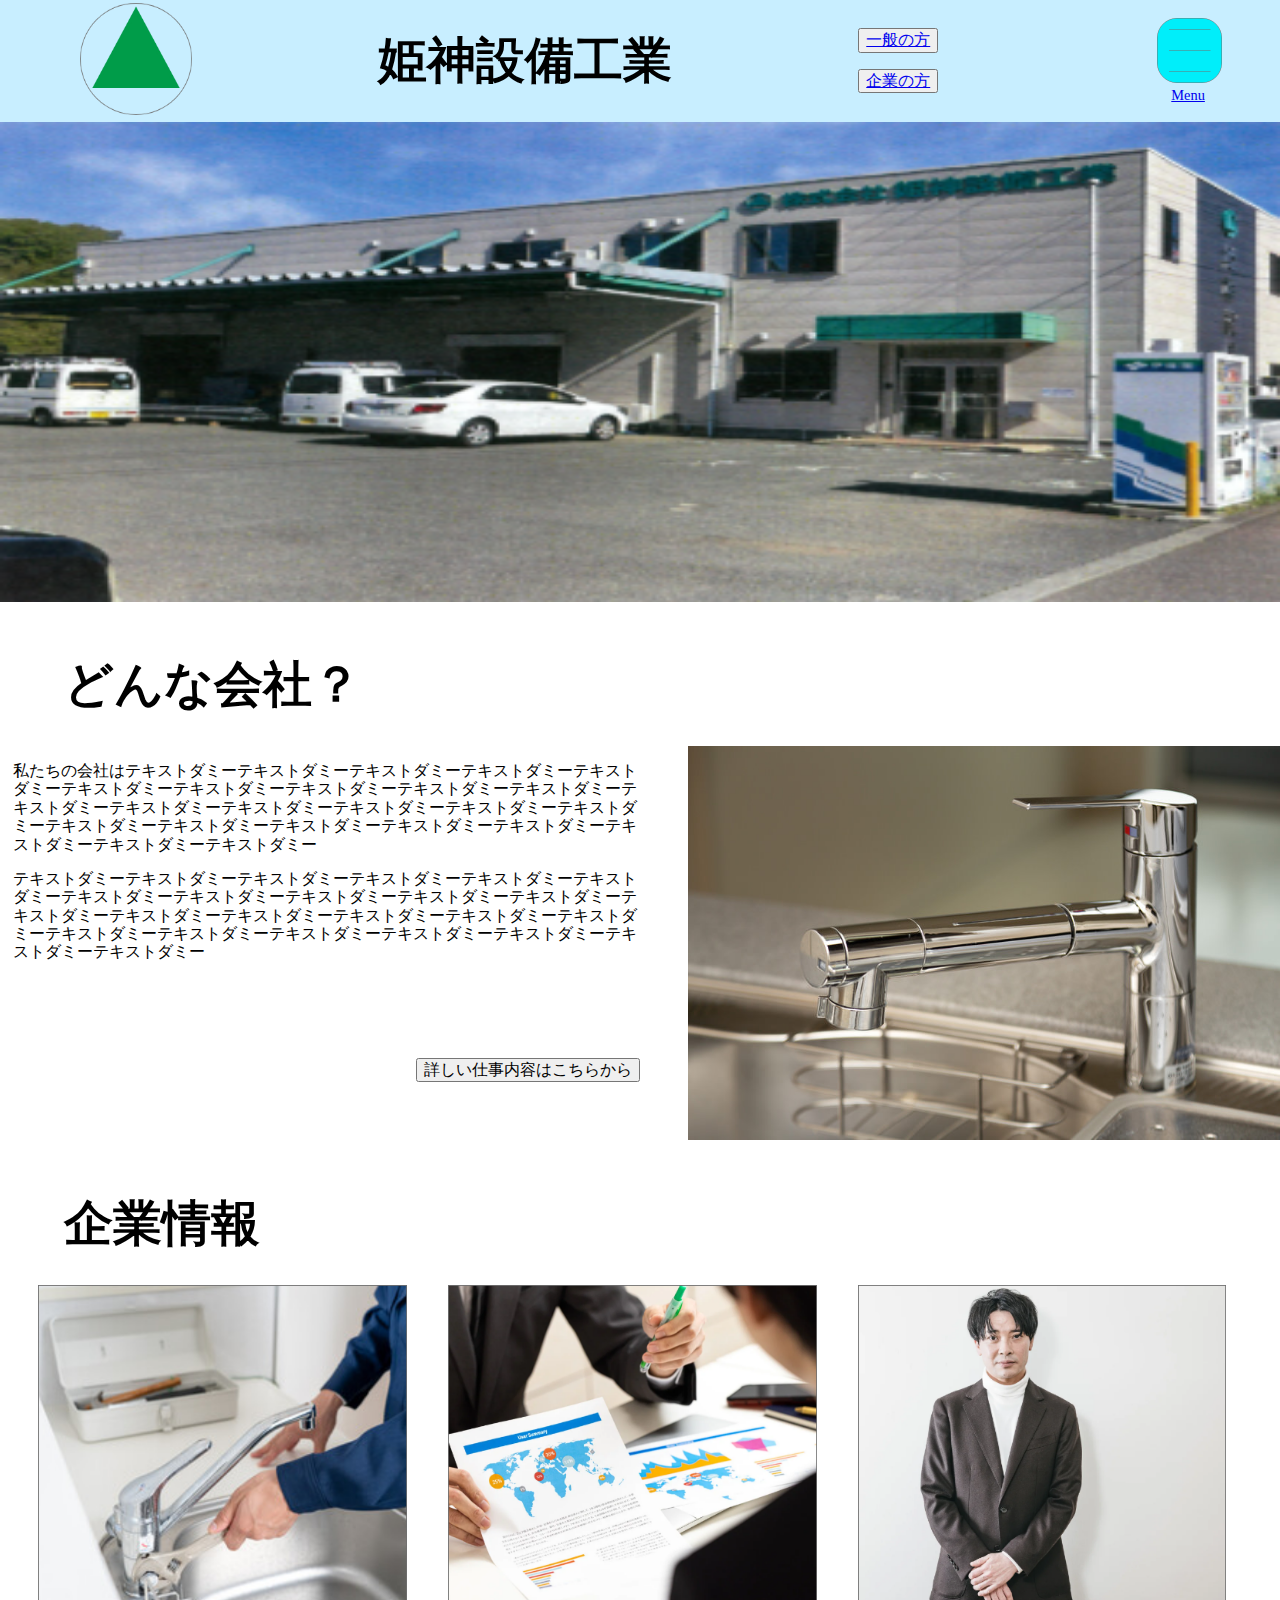
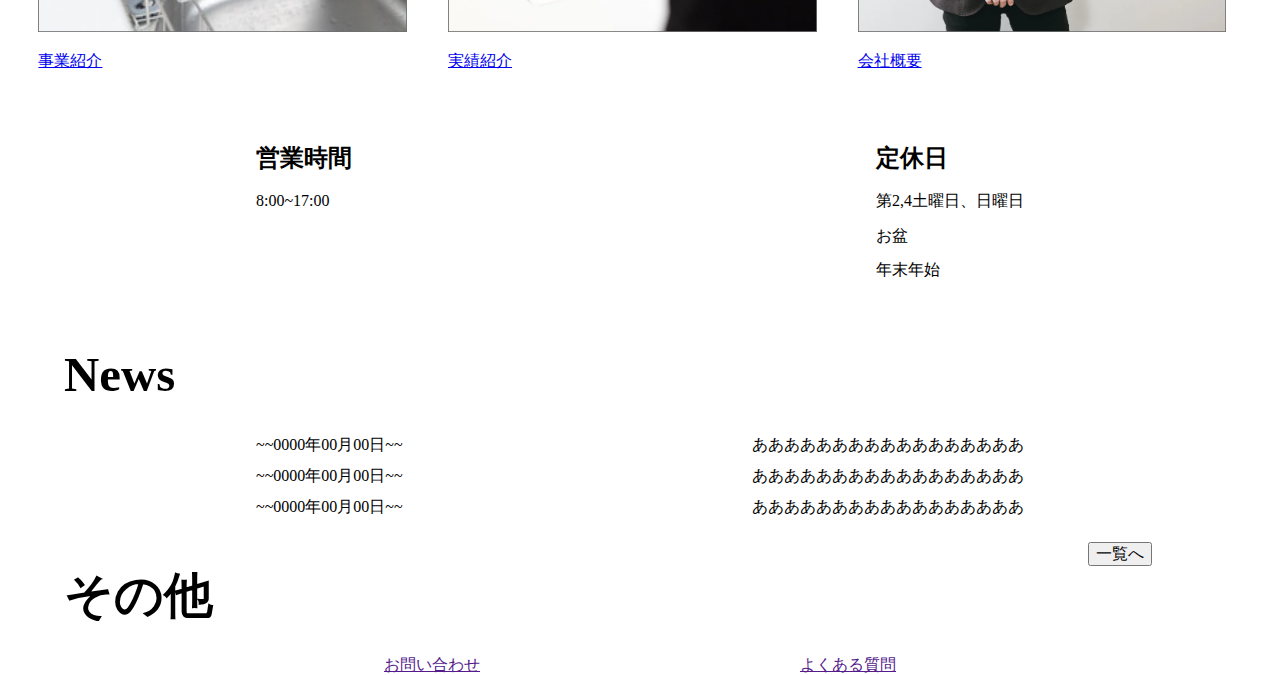
==== index.html @ 7c13014a "中身作成" ====
<!DOCTYPE html>
<html lang="ja">

<head>
  <meta charset="UTF-8">
  <meta name="viewport" content="width=device-width, initial-scale=1.0">
  <link rel="stylesheet" href="css/normalize.css">
  <link rel="stylesheet" href="css/style.css">
  <link rel="stylesheet" href="css/index.css">
  <title>トップページ</title>
</head>

<body id="top">
  <header class="header">
    <div><a href="index.html"><img src="images/グループ 3.png " alt="icon" class="icon1"></div></a>
    <div class="title">
      <h1 class="title">姫神設備工業</h1>
    </div>
    <nav>
      <div><button><a href="ordinary.html">一般の方</a></button></div>
      <div><button class="button2"><a href="company.html">企業の方</a></button></div>
    </nav>
    <div class="menu"><img src="images/コンポーネント 2 – 29.png" alt="menu" class="icon2"><a href="menu.html">
        <p class="menu">Menu</p>
      </a></div>
  </header>
  <p class="imagecompany"><img src="images/スクリーンショット 2023-07-13 095115.png"></p>

  <h1 class="indextitle">どんな会社？</h1>
  <div class="content1">
    <div>
      <p>
        私たちの会社はテキストダミーテキストダミーテキストダミーテキストダミーテキストダミーテキストダミーテキストダミーテキストダミーテキストダミーテキストダミーテキストダミーテキストダミーテキストダミーテキストダミーテキストダミーテキストダミーテキストダミーテキストダミーテキストダミーテキストダミーテキストダミーテキストダミーテキストダミーテキストダミー
      </p>
      <p>
        テキストダミーテキストダミーテキストダミーテキストダミーテキストダミーテキストダミーテキストダミーテキストダミーテキストダミーテキストダミーテキストダミーテキストダミーテキストダミーテキストダミーテキストダミーテキストダミーテキストダミーテキストダミーテキストダミーテキストダミーテキストダミーテキストダミーテキストダミーテキストダミー
      </p>
      <a href="#"><button>詳しい仕事内容はこちらから</button></a>
    </div>
    <div>
      <img src="images/hikkosi41398_TP_V4.jpg">
    </div>
  </div>

  <h1 class="indextitle">企業情報</h1>
  <div class="content2">
    <div><img src="images/NoPath - コピー (11).png" alt="事業紹介"><a href="#">
        <p>事業紹介</p>
      </a></div>
    <div><img src="images/スクリーンショット 2023-06-26 115115.png" alt="実績紹介"><a href="#">
        <p>実績紹介</p>
      </a></div>
    <div><img src="images/スクリーンショット 2023-06-26 121948.png" alt="会社概要"><a href="#">
        <p>会社概要</p>
      </a></div>
  </div>

  <div class="content3">
    <div>
      <h2>営業時間</h2>
      <p>8:00~17:00</p>
    </div>
    <div>
      <h2>定休日</h2>
      <p>第2,4土曜日、日曜日</p>
      <p>お盆</p>
      <p>年末年始</p>
    </div>
  </div>

  <h1 class="indextitle">News</h1>
  <div class="content4">
    <div class="news">
      <div>~~0000年00月00日~~</div>
      <div>あああああああああああああああああ</div>
    </div>
    <div class="news">
      <div>~~0000年00月00日~~</div>
      <div>あああああああああああああああああ</div>
    </div>
    <div class="news">
      <div>~~0000年00月00日~~</div>
      <div>あああああああああああああああああ</div>
    </div>
    <a href="#"><button>一覧へ</button></a>
  </div>
  <h1 class="indextitle">その他</h1>
  <div class="content5">
    <div>
      <a class="" href="">お問い合わせ</a>
    </div>
    <div>
      <a class="" href="">よくある質問</a>
    </div>
  </div>
  <footer>

  </footer>
</body>

</html>
---- css/style.css ----
@charset "utf-8";

html{
  font-size: 16px;
}

h1{
  font-size: 3.052rem;
}

.header{
display: flex;
align-items: center;
justify-content: space-between;
background-color: #C8EEFF;
margin-bottom: 0% ;
}

.icon1 {
  margin-left: 5rem;
   width: 7rem;
   height:7rem;
}

.icon2 {
  width: 50%;
  justify-content: center;
}

.menu {
  text-align: center;
  font-size: 0.9rem;
  margin-right: 2%;
  margin-bottom: 0%;
}

.menu p{
  margin-top: 1%;
}

.button2 {
 margin-top: 1rem;
}

.imagecompany{
 margin-top: 0%;
}

.imagecompany img{
 width: 100%;
 height: 480px;
}
---- css/index.css ----
@charset "UTF-8";
.indextitle{
  margin-top: 4%;
  margin-left: 4rem;
}

.content1{
  padding-left: 1%;
  display: flex;
}

.content1 img{
  padding-left: 3rem;
  width: 37rem;
}

.content1 button {
  margin-top: 5rem;
  float: right;
}

.content2{
  padding-left: 3%;
  padding-right: 1%;
  display: flex;
  justify-content: space-between;
}

.content2 img{
  width: 90%;
}

.content3{
  display: flex;
  justify-content: space-between;
  margin-top: 3%;
  margin-left: 20%;
  margin-right: 20%;
}

.content4{

}

.news{
  justify-content: space-between;
  display: flex;
  margin-top: 1%;
  margin-left: 20%;
  margin-right: 20%;
}

.content5{
  display: flex;
  justify-content: space-between;
  margin-left: 30%;
  margin-right: 30%;
}

.content4 button {
  margin-top: 2%;
  float: right;
  margin-right: 10%;
}
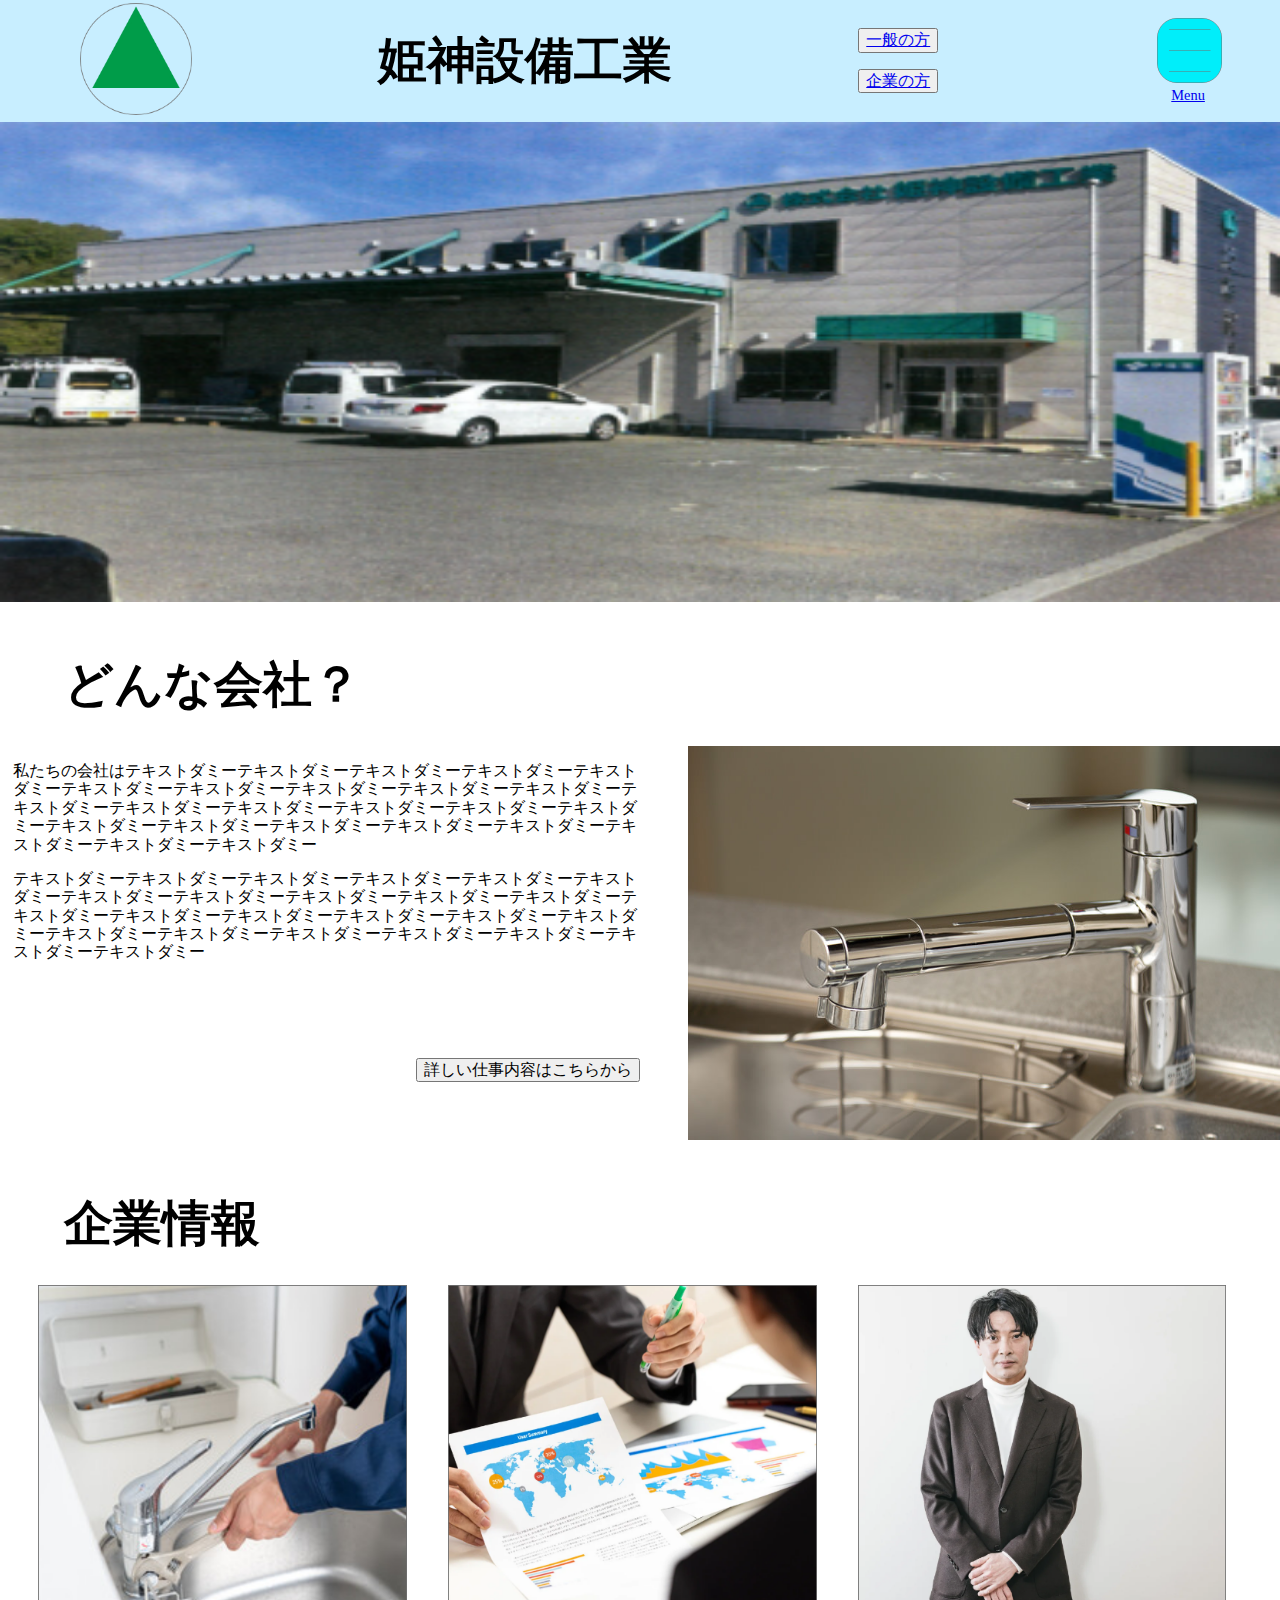
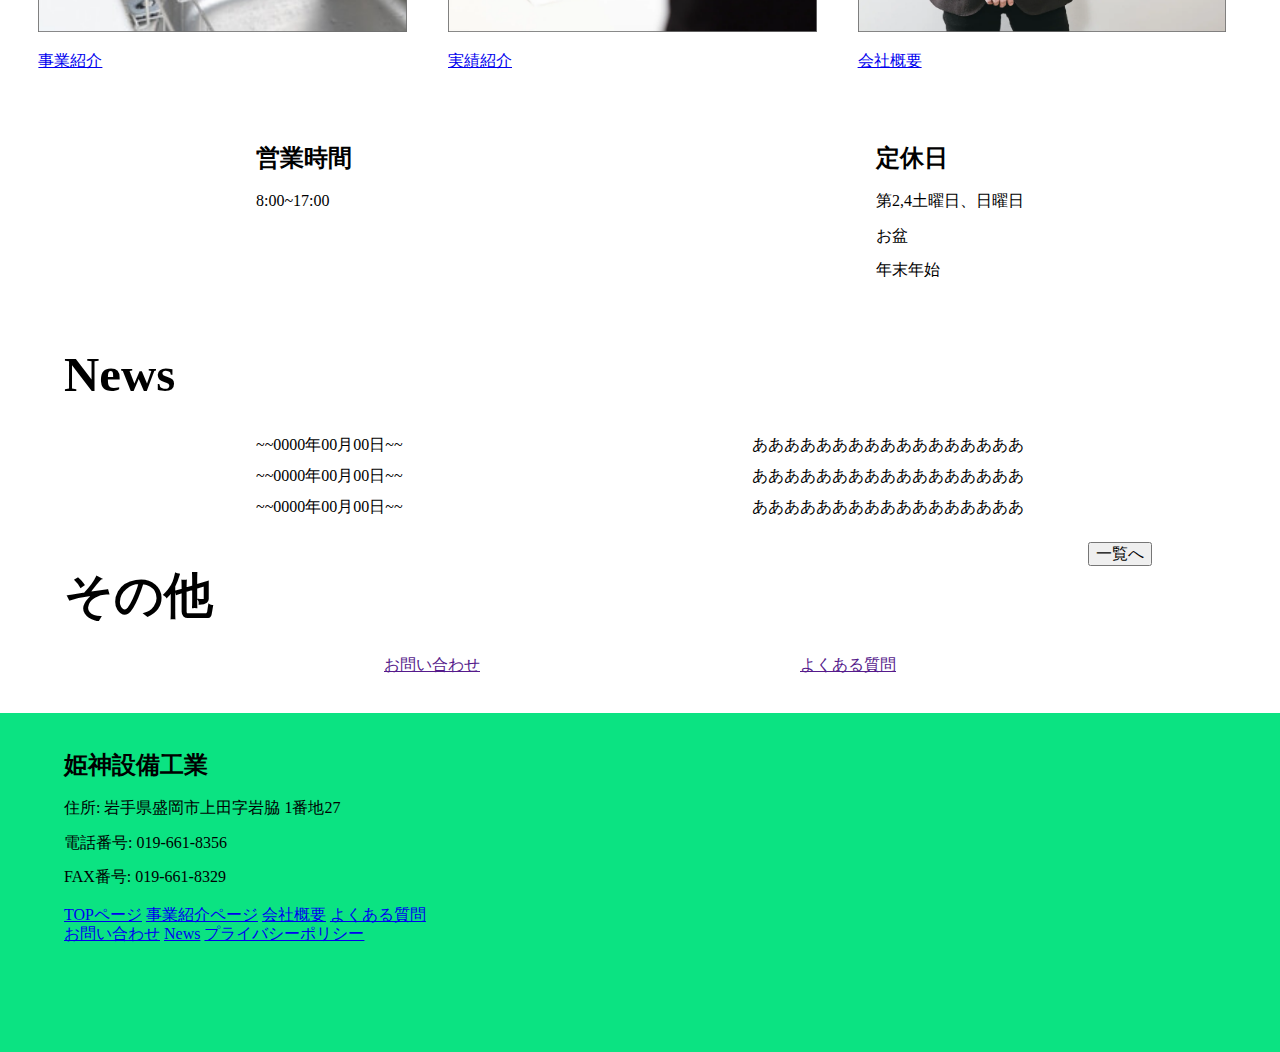
==== commit 8114370e: "footer作成" ====
--- a/index.html
+++ b/index.html
@@ -94,8 +94,31 @@
     </div>
   </div>
   <footer>
-
+      <div>
+        <div class="content content-1">
+          <h2>姫神設備工業</h2>
+          <p>住所: 岩手県盛岡市上田字岩脇 1番地27</p>
+          <p>電話番号: 019-661-8356</p>
+          <p>FAX番号: 019-661-8329</p>
+        </div>
+      <div class="content content-2">
+        <div>
+          <a href="#">TOPページ</a>
+          <a href="#">事業紹介ページ</a>
+          <a href="#">会社概要</a>
+          <a href="#">よくある質問</a>
+        </div>
+        <div>
+          <a href="#">お問い合わせ</a>
+          <a href="#">News</a>
+          <a href="#">プライバシーポリシー</a>
+        </div>
+      </div>
+    </div>
+    <div class="map">
+      <iframe src="https://www.google.com/maps/embed?pb=!1m18!1m12!1m3!1d3067.6320037157766!2d141.14776681537566!3d39.74791637944848!2m3!1f0!2f0!3f0!3m2!1i1024!2i768!4f13.1!3m3!1m2!1s0x5f85743c881f1095%3A0x5b688c05a5dee0a4!2z44CSMDIwLTAxMDIg5bKp5omL55yM55ub5bKh5biC5LiK55Sw5p2-5bGL5pW377yY77yX4oiS77ySIOWnq-elnuioreWCmeW3pealrQ!5e0!3m2!1sja!2sjp!4v1690421396535!5m2!1sja!2sjp"  height="450" style="border:0;" allowfullscreen="" loading="lazy" referrerpolicy="no-referrer-when-downgrade"></iframe>
+    </div>
   </footer>
+  
 </body>
-
 </html>--- a/css/style.css
+++ b/css/style.css
@@ -49,4 +49,48 @@
 .imagecompany img{
  width: 100%;
  height: 480px;
+}
+
+footer{
+  background-color: #0BE382;
+}
+
+footer h2{
+  padding-top: 3%;
+}
+
+.container {
+  max-width: 1200px;
+  margin: 0 auto;
+  padding: 20px;
+}
+
+footer {
+  margin-top: 3%;
+  display: flex;
+  padding: 0 5%;
+  box-sizing: border-box;
+}
+
+footer > div:nth-of-type(1){
+width: 60%;
+}
+
+footer > div:nth-of-type(2){
+  width: 40%;
+  }
+
+.content {
+  flex: 0 0 30%;
+  margin-bottom: 20px;
+}
+
+.map {
+  margin-top: 3%;
+  padding: 0 5%;
+}
+
+iframe {
+  width: 100%;
+  height: 300px; /* 地図の高さを調整する場合はここの値を変更してください */
 }--- a/css/index.css
+++ b/css/index.css
@@ -38,10 +38,6 @@
   margin-right: 20%;
 }
 
-.content4{
-
-}
-
 .news{
   justify-content: space-between;
   display: flex;
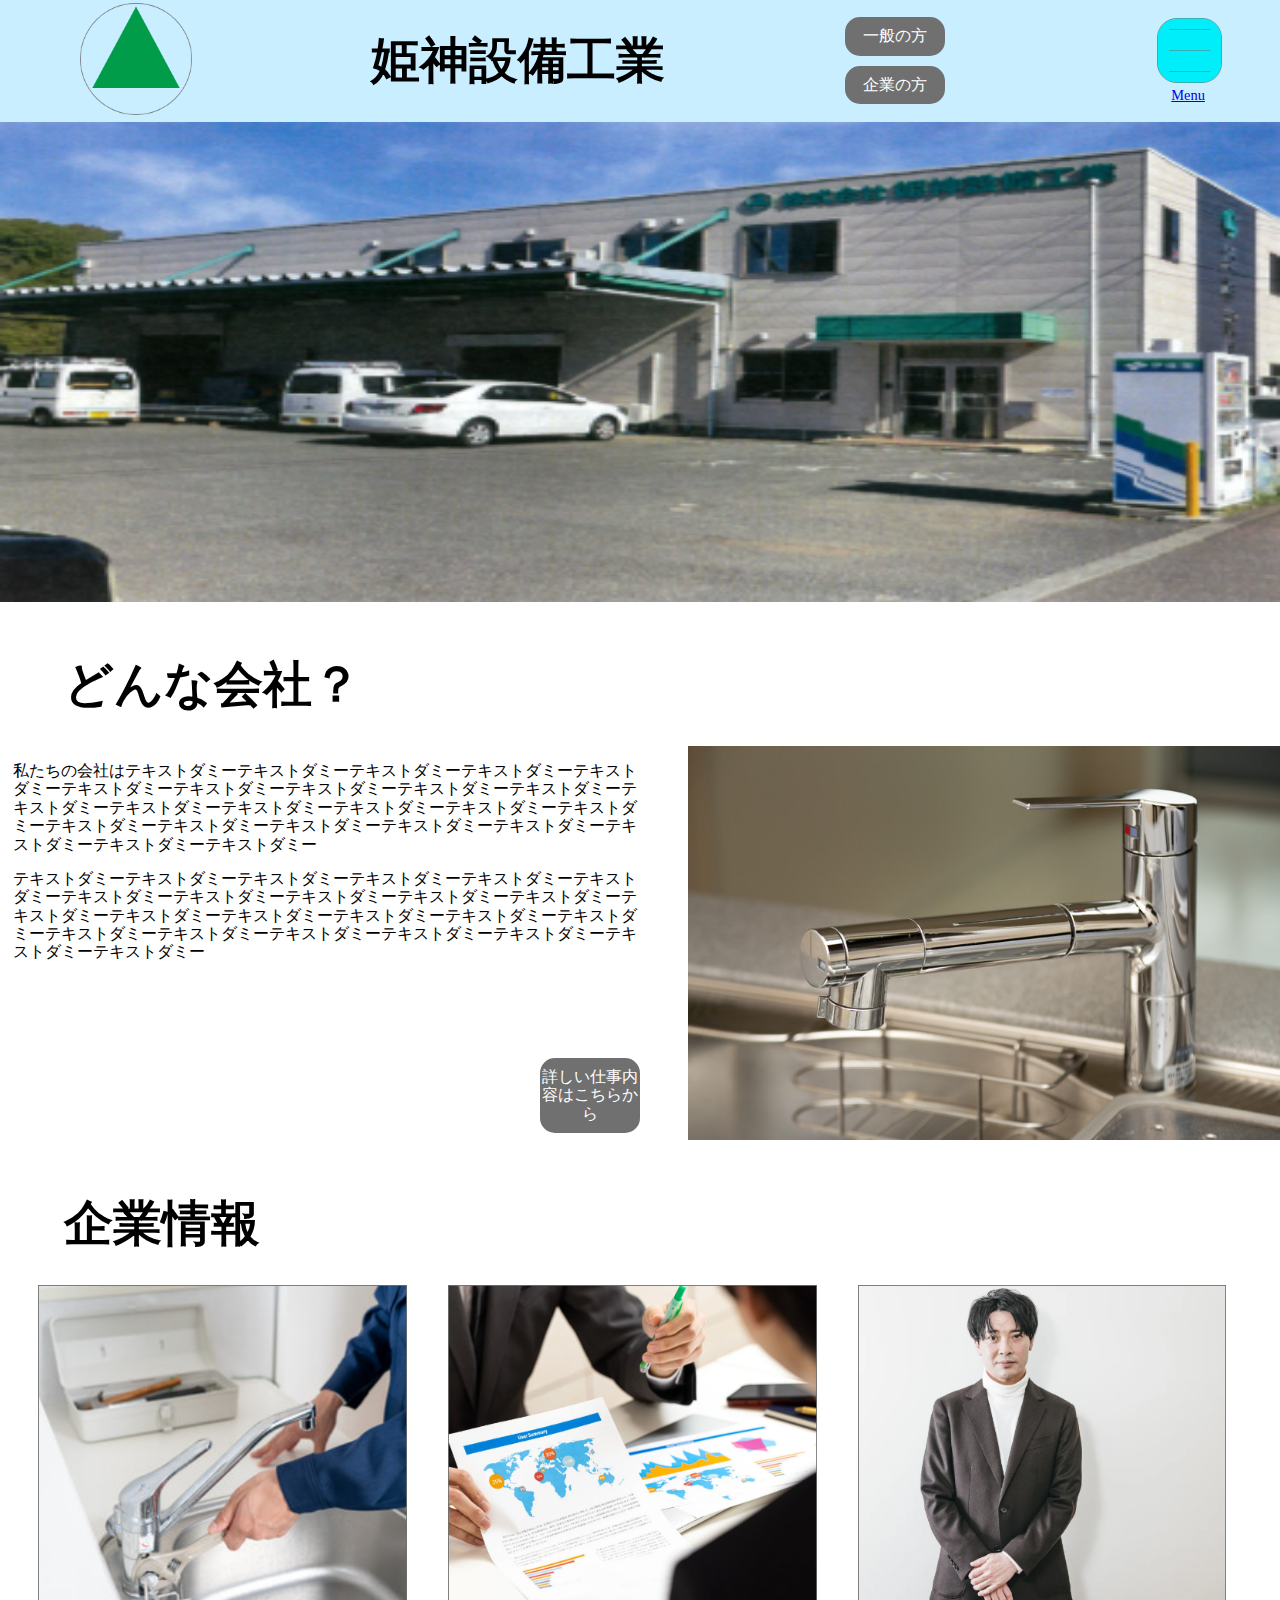
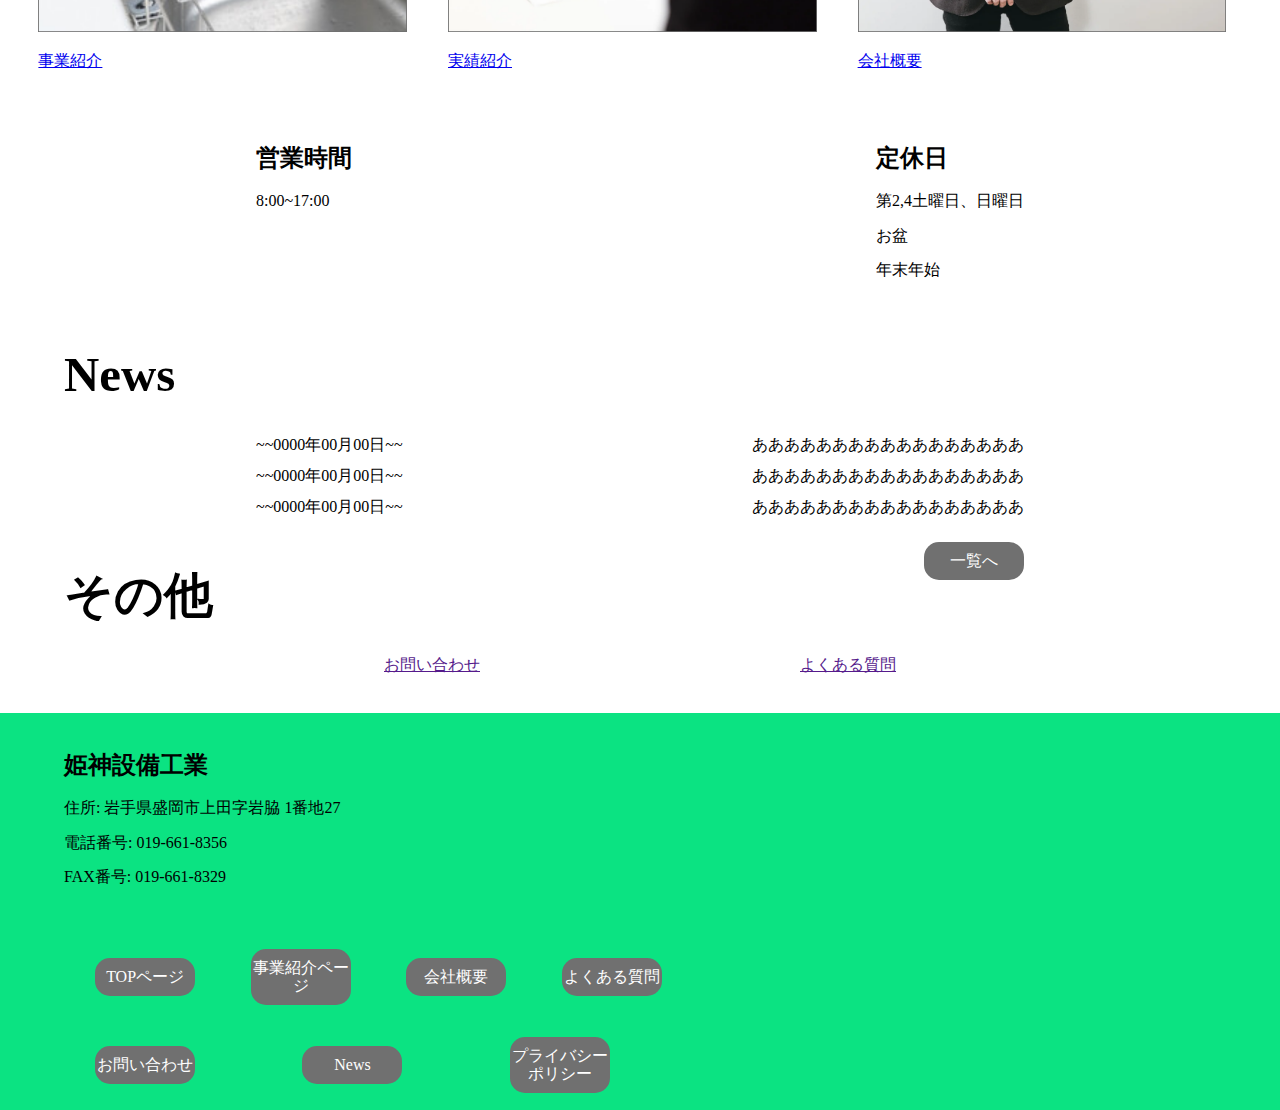
==== commit 96b1ea69: "footer完成" ====
--- a/index.html
+++ b/index.html
@@ -17,8 +17,8 @@
       <h1 class="title">姫神設備工業</h1>
     </div>
     <nav>
-      <div><button><a href="ordinary.html">一般の方</a></button></div>
-      <div><button class="button2"><a href="company.html">企業の方</a></button></div>
+      <div><a href="ordinary.html" class="example">一般の方</a></div>
+      <div class="campany"><a href="company.html" class="example">企業の方</a></div>
     </nav>
     <div class="menu"><img src="images/コンポーネント 2 – 29.png" alt="menu" class="icon2"><a href="menu.html">
         <p class="menu">Menu</p>
@@ -35,7 +35,7 @@
       <p>
         テキストダミーテキストダミーテキストダミーテキストダミーテキストダミーテキストダミーテキストダミーテキストダミーテキストダミーテキストダミーテキストダミーテキストダミーテキストダミーテキストダミーテキストダミーテキストダミーテキストダミーテキストダミーテキストダミーテキストダミーテキストダミーテキストダミーテキストダミーテキストダミー
       </p>
-      <a href="#"><button>詳しい仕事内容はこちらから</button></a>
+      <a href="#" class="example">詳しい仕事内容はこちらから</a>
     </div>
     <div>
       <img src="images/hikkosi41398_TP_V4.jpg">
@@ -82,7 +82,7 @@
       <div>~~0000年00月00日~~</div>
       <div>あああああああああああああああああ</div>
     </div>
-    <a href="#"><button>一覧へ</button></a>
+    <a href="#" class="example">一覧へ</a>
   </div>
   <h1 class="indextitle">その他</h1>
   <div class="content5">
@@ -95,23 +95,23 @@
   </div>
   <footer>
       <div>
-        <div class="content content-1">
+        <div>
           <h2>姫神設備工業</h2>
           <p>住所: 岩手県盛岡市上田字岩脇 1番地27</p>
           <p>電話番号: 019-661-8356</p>
           <p>FAX番号: 019-661-8329</p>
         </div>
-      <div class="content content-2">
-        <div>
-          <a href="#">TOPページ</a>
-          <a href="#">事業紹介ページ</a>
-          <a href="#">会社概要</a>
-          <a href="#">よくある質問</a>
+      <div>
+        <div class="footer_link1">
+          <a href="#" class="example">TOPページ</a>
+          <a href="#" class="example">事業紹介ページ</a>
+          <a href="#" class="example">会社概要</a>
+          <a href="#" class="example">よくある質問</a>
         </div>
-        <div>
-          <a href="#">お問い合わせ</a>
-          <a href="#">News</a>
-          <a href="#">プライバシーポリシー</a>
+        <div class="footer_link2">
+          <a href="#" class="example">お問い合わせ</a>
+          <a href="#" class="example">News</a>
+          <a href="#" class="example">プライバシーポリシー</a>
         </div>
       </div>
     </div>
--- a/css/style.css
+++ b/css/style.css
@@ -51,25 +51,16 @@
  height: 480px;
 }
 
-footer{
+footer {
   background-color: #0BE382;
+  margin-top: 3%;
+  display: flex;
+  padding: 0 5%;
+  box-sizing: border-box;
 }
 
 footer h2{
   padding-top: 3%;
-}
-
-.container {
-  max-width: 1200px;
-  margin: 0 auto;
-  padding: 20px;
-}
-
-footer {
-  margin-top: 3%;
-  display: flex;
-  padding: 0 5%;
-  box-sizing: border-box;
 }
 
 footer > div:nth-of-type(1){
@@ -80,17 +71,50 @@
   width: 40%;
   }
 
-.content {
-  flex: 0 0 30%;
-  margin-bottom: 20px;
+  .footer_link1{
+    margin-top: 10%;
+    display: flex;
+  }
+
+.footer_link1 a{
+  margin-left: 5%;
+}
+
+.footer_link2{
+  margin-top: 5%;
+  display: flex;
+}
+
+.footer_link2 a{
+  margin-left: 5%;
 }
 
 .map {
   margin-top: 3%;
   padding: 0 5%;
+  padding-bottom: 5%;
 }
 
 iframe {
   width: 100%;
   height: 300px; /* 地図の高さを調整する場合はここの値を変更してください */
+}
+
+.example{
+  display: block;
+  width: 100px;
+  padding: 10px 0;
+  margin: auto;
+  background: #707070;
+  color: #FFF;
+  text-decoration: none;
+  text-align: center;
+  border-radius: 15px;
+}
+.example:hover{
+  background: #383838;
+}
+
+.campany{
+  margin-top: 10%;
 }--- a/css/index.css
+++ b/css/index.css
@@ -14,7 +14,7 @@
   width: 37rem;
 }
 
-.content1 button {
+.content1 a {
   margin-top: 5rem;
   float: right;
 }
@@ -53,9 +53,9 @@
   margin-right: 30%;
 }
 
-.content4 button {
+.content4 a {
   margin-top: 2%;
   float: right;
-  margin-right: 10%;
+  margin-right: 20%;
 }
 
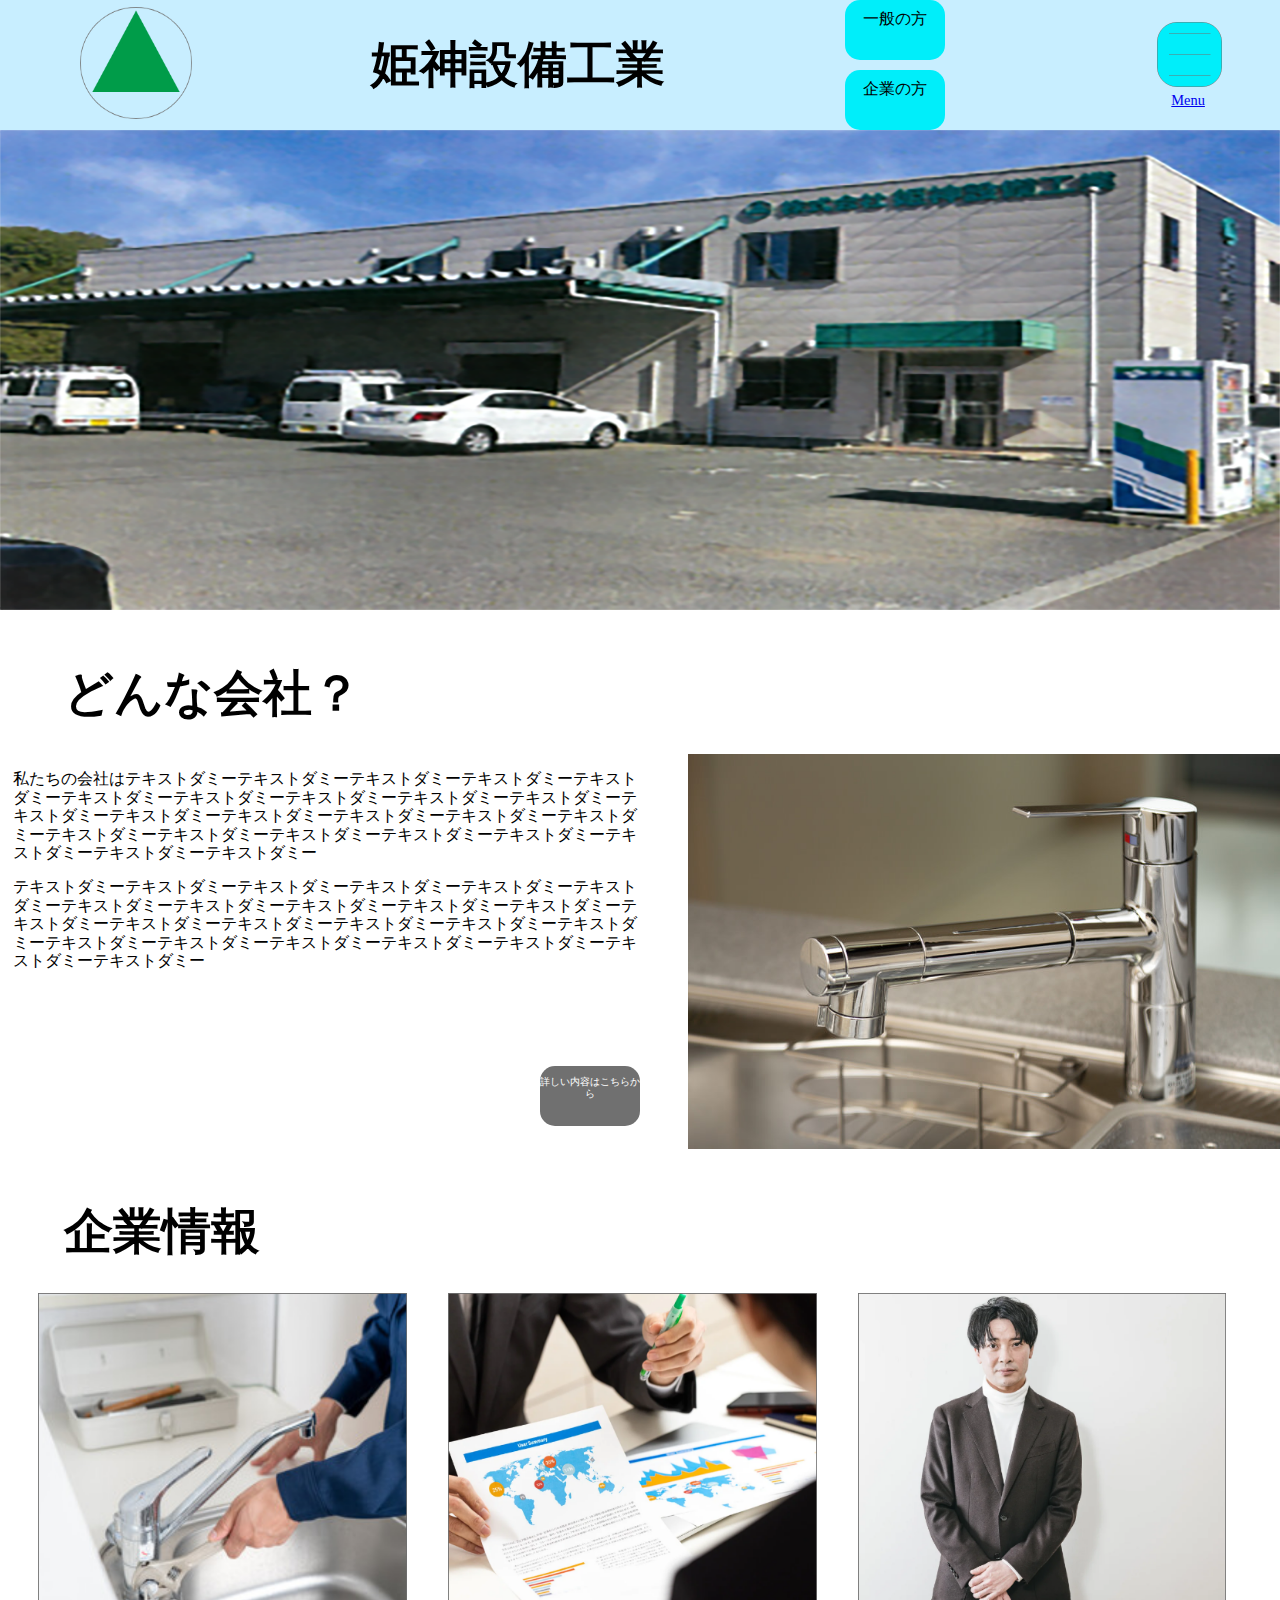
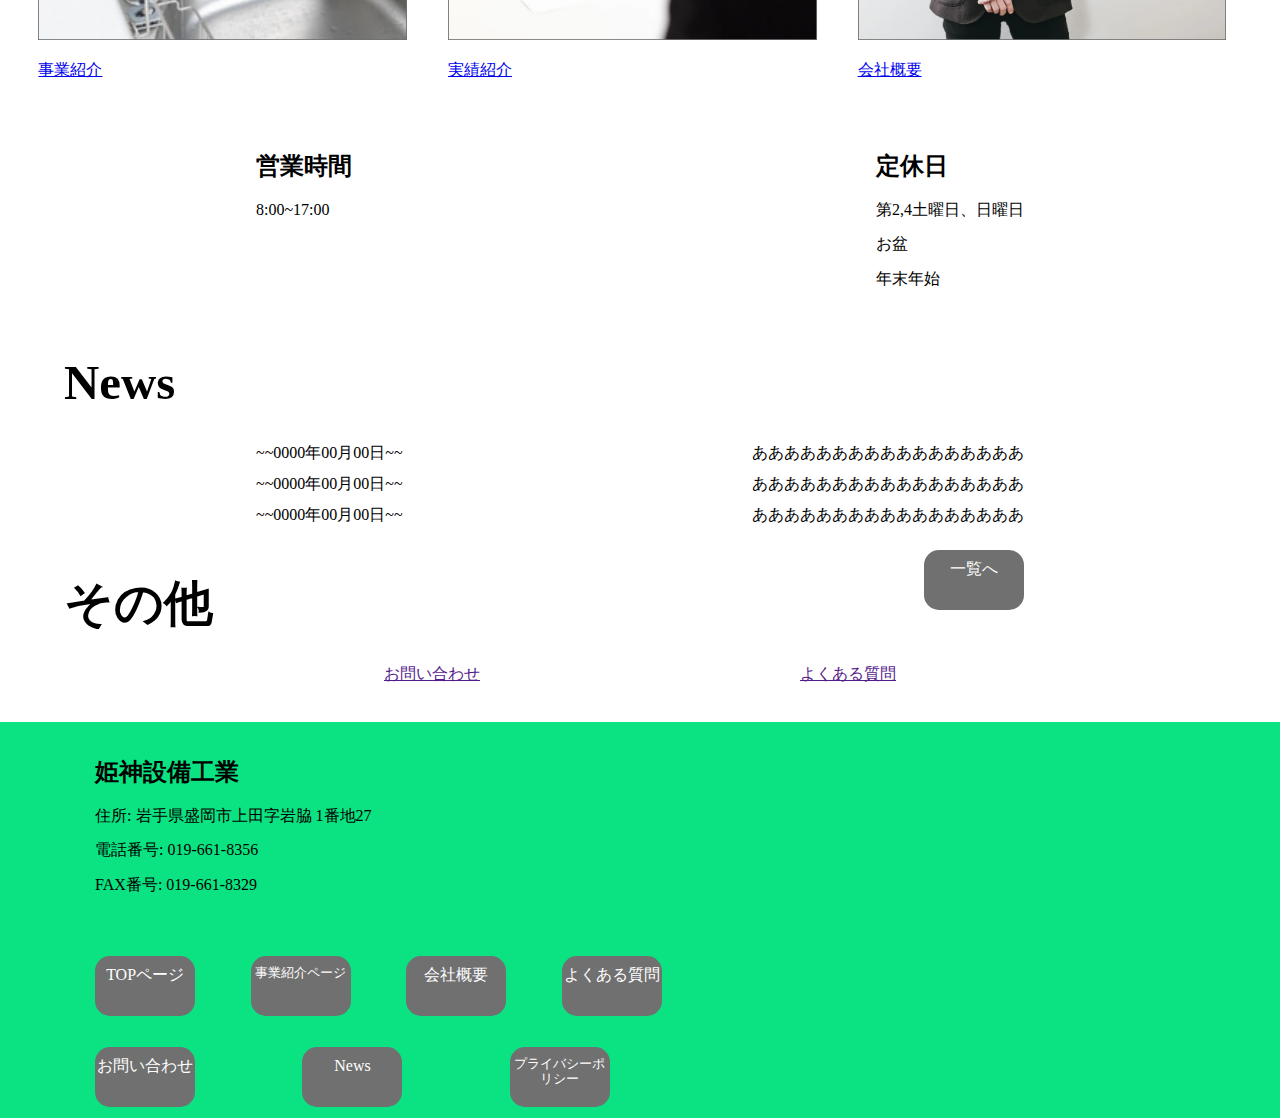
==== commit c749e2a8: "q" ====
--- a/index.html
+++ b/index.html
@@ -7,6 +7,8 @@
   <link rel="stylesheet" href="css/normalize.css">
   <link rel="stylesheet" href="css/style.css">
   <link rel="stylesheet" href="css/index.css">
+  <link href="https://cdn.jsdelivr.net/npm/bootstrap@5.0.2/dist/css/bootstrap.min.css" rel="stylesheet" integrity="sha384-EVSTQN3/azprG1Anm3QDgpJLIm9Nao0Yz1ztcQTwFspd3yD65VohhpuuCOmLASjC" crossorigin="anonymous">
+  <script src="https://cdn.jsdelivr.net/npm/bootstrap@5.0.2/dist/js/bootstrap.bundle.min.js" integrity="sha384-MrcW6ZMFYlzcLA8Nl+NtUVF0sA7MsXsP1UyJoMp4YLEuNSfAP+JcXn/tWtIaxVXM" crossorigin="anonymous"></script>
   <title>トップページ</title>
 </head>
 
@@ -17,15 +19,14 @@
       <h1 class="title">姫神設備工業</h1>
     </div>
     <nav>
-      <div><a href="ordinary.html" class="example">一般の方</a></div>
-      <div class="campany"><a href="company.html" class="example">企業の方</a></div>
+      <div><a href="ordinary.html" class="example ippan">一般の方</a></div>
+      <div class="campany"><a href="company.html" class="example ippan">企業の方</a></div>
     </nav>
     <div class="menu"><img src="images/コンポーネント 2 – 29.png" alt="menu" class="icon2"><a href="menu.html">
         <p class="menu">Menu</p>
       </a></div>
   </header>
   <p class="imagecompany"><img src="images/スクリーンショット 2023-07-13 095115.png"></p>
-
   <h1 class="indextitle">どんな会社？</h1>
   <div class="content1">
     <div>
@@ -35,7 +36,7 @@
       <p>
         テキストダミーテキストダミーテキストダミーテキストダミーテキストダミーテキストダミーテキストダミーテキストダミーテキストダミーテキストダミーテキストダミーテキストダミーテキストダミーテキストダミーテキストダミーテキストダミーテキストダミーテキストダミーテキストダミーテキストダミーテキストダミーテキストダミーテキストダミーテキストダミー
       </p>
-      <a href="#" class="example">詳しい仕事内容はこちらから</a>
+      <a href="#" class="example naiyou">詳しい内容はこちらから</a>
     </div>
     <div>
       <img src="images/hikkosi41398_TP_V4.jpg">
@@ -95,7 +96,7 @@
   </div>
   <footer>
       <div>
-        <div>
+        <div class="footer_link">
           <h2>姫神設備工業</h2>
           <p>住所: 岩手県盛岡市上田字岩脇 1番地27</p>
           <p>電話番号: 019-661-8356</p>
@@ -104,14 +105,14 @@
       <div>
         <div class="footer_link1">
           <a href="#" class="example">TOPページ</a>
-          <a href="#" class="example">事業紹介ページ</a>
+          <a href="#" class="example textm">事業紹介ページ</a>
           <a href="#" class="example">会社概要</a>
           <a href="#" class="example">よくある質問</a>
         </div>
         <div class="footer_link2">
           <a href="#" class="example">お問い合わせ</a>
           <a href="#" class="example">News</a>
-          <a href="#" class="example">プライバシーポリシー</a>
+          <a href="#" class="example textm">プライバシーポリシー</a>
         </div>
       </div>
     </div>
--- a/css/style.css
+++ b/css/style.css
@@ -85,6 +85,11 @@
   display: flex;
 }
 
+.footer_link{
+  margin-top: 3%;
+  margin-left: 5%;
+}
+
 .footer_link2 a{
   margin-left: 5%;
 }
@@ -103,6 +108,7 @@
 .example{
   display: block;
   width: 100px;
+  height: 40px;
   padding: 10px 0;
   margin: auto;
   background: #707070;
@@ -111,10 +117,33 @@
   text-align: center;
   border-radius: 15px;
 }
+
+.ippan{
+  background-color: #00EEFA;
+  color: #000000;
+}
+
 .example:hover{
-  background: #383838;
+
 }
 
 .campany{
   margin-top: 10%;
+}
+
+.slbutton{
+  border-radius: 50%;
+    display: flex;
+    justify-content: center;
+    align-items: center;
+    width: 200px;
+    height: 200px;
+    background: #6fa1ff;
+    color: #FFF;
+    text-decoration: none;
+    text-align: center;
+    margin: 10px 0;
+    display: flex;
+    align-items: center;
+    justify-content: center;
 }--- a/css/index.css
+++ b/css/index.css
@@ -59,3 +59,10 @@
   margin-right: 20%;
 }
 
+.textm{
+  font-size: 13px;
+}
+
+.naiyou{
+  font-size:10px;
+}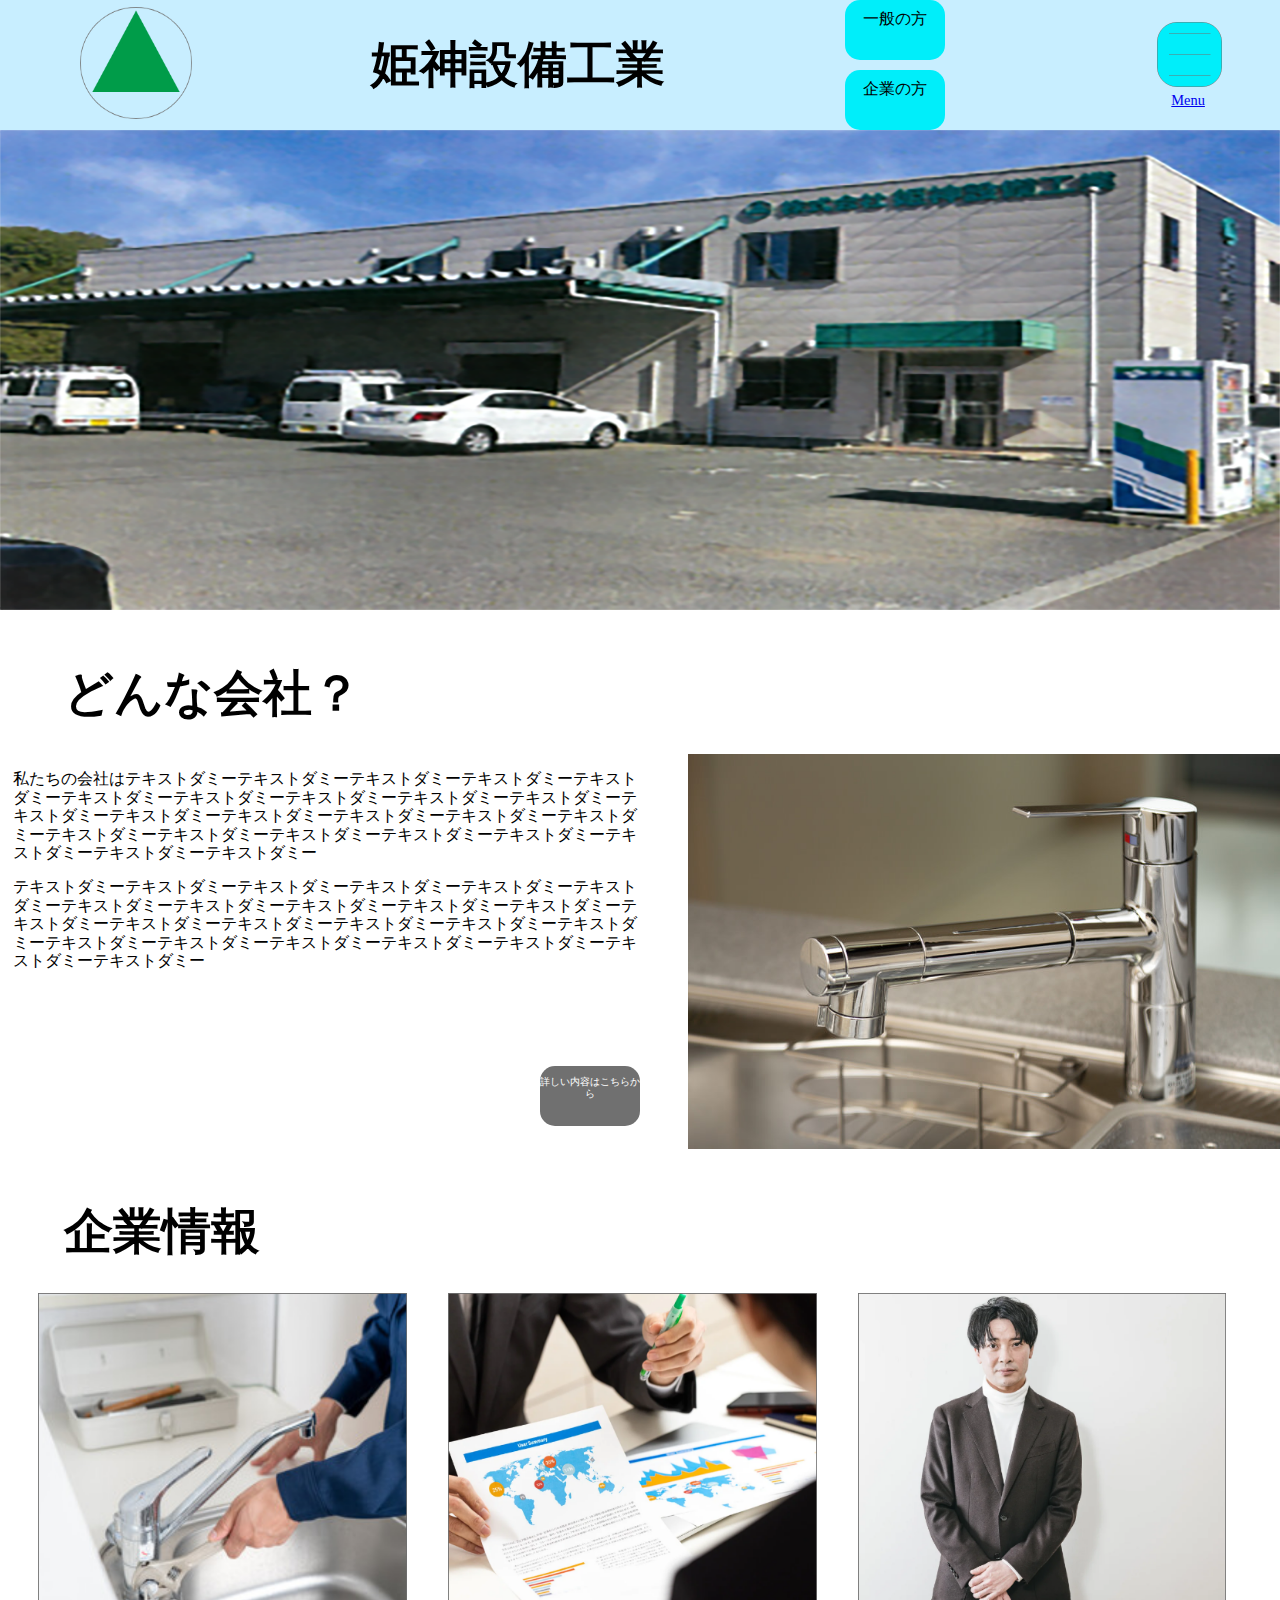
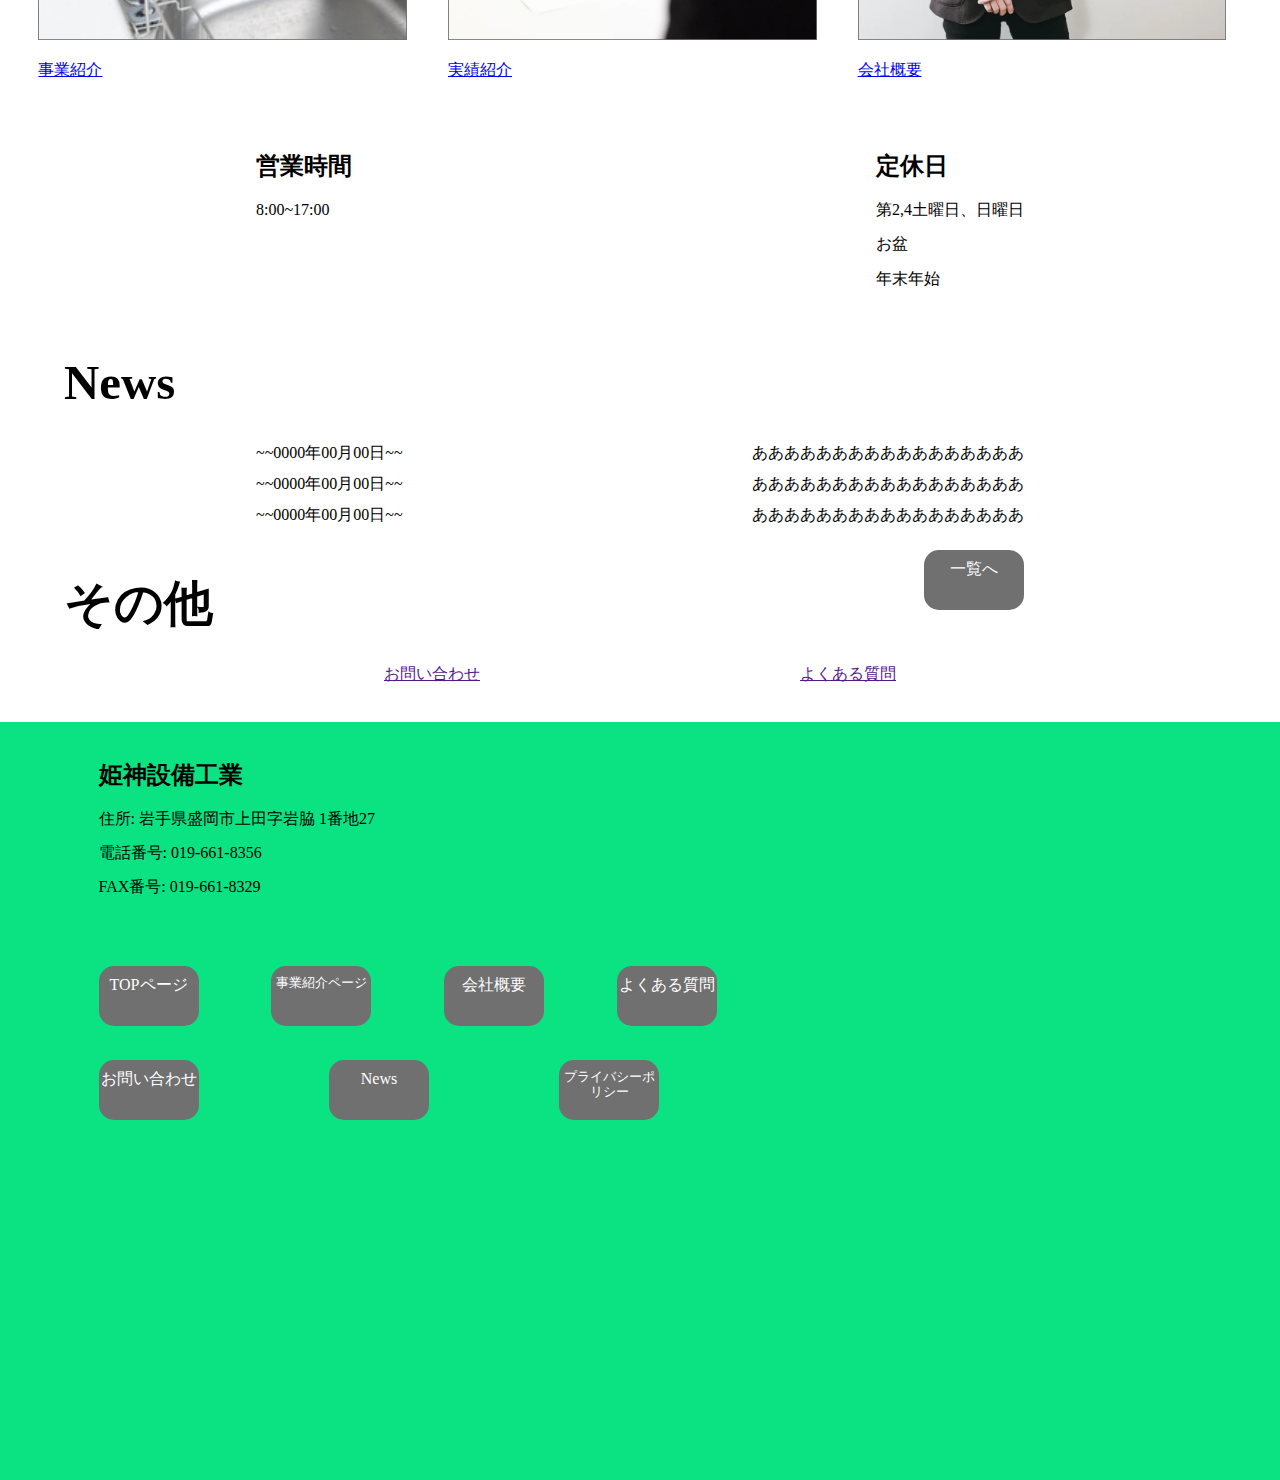
==== commit 1c842ec8: "Merge branch 'main' into create/menu" ====
--- a/index.html
+++ b/index.html
@@ -95,6 +95,7 @@
     </div>
   </div>
   <footer>
+    <div>
       <div>
         <div class="footer_link">
           <h2>姫神設備工業</h2>
@@ -117,9 +118,13 @@
       </div>
     </div>
     <div class="map">
-      <iframe src="https://www.google.com/maps/embed?pb=!1m18!1m12!1m3!1d3067.6320037157766!2d141.14776681537566!3d39.74791637944848!2m3!1f0!2f0!3f0!3m2!1i1024!2i768!4f13.1!3m3!1m2!1s0x5f85743c881f1095%3A0x5b688c05a5dee0a4!2z44CSMDIwLTAxMDIg5bKp5omL55yM55ub5bKh5biC5LiK55Sw5p2-5bGL5pW377yY77yX4oiS77ySIOWnq-elnuioreWCmeW3pealrQ!5e0!3m2!1sja!2sjp!4v1690421396535!5m2!1sja!2sjp"  height="450" style="border:0;" allowfullscreen="" loading="lazy" referrerpolicy="no-referrer-when-downgrade"></iframe>
+      <iframe
+        src="https://www.google.com/maps/embed?pb=!1m18!1m12!1m3!1d3067.6320037157766!2d141.14776681537566!3d39.74791637944848!2m3!1f0!2f0!3f0!3m2!1i1024!2i768!4f13.1!3m3!1m2!1s0x5f85743c881f1095%3A0x5b688c05a5dee0a4!2z44CSMDIwLTAxMDIg5bKp5omL55yM55ub5bKh5biC5LiK55Sw5p2-5bGL5pW377yY77yX4oiS77ySIOWnq-elnuioreWCmeW3pealrQ!5e0!3m2!1sja!2sjp!4v1690421396535!5m2!1sja!2sjp"
+        height="450" style="border:0;" allowfullscreen="" loading="lazy"
+        referrerpolicy="no-referrer-when-downgrade"></iframe>
     </div>
   </footer>
-  
+
 </body>
+
 </html>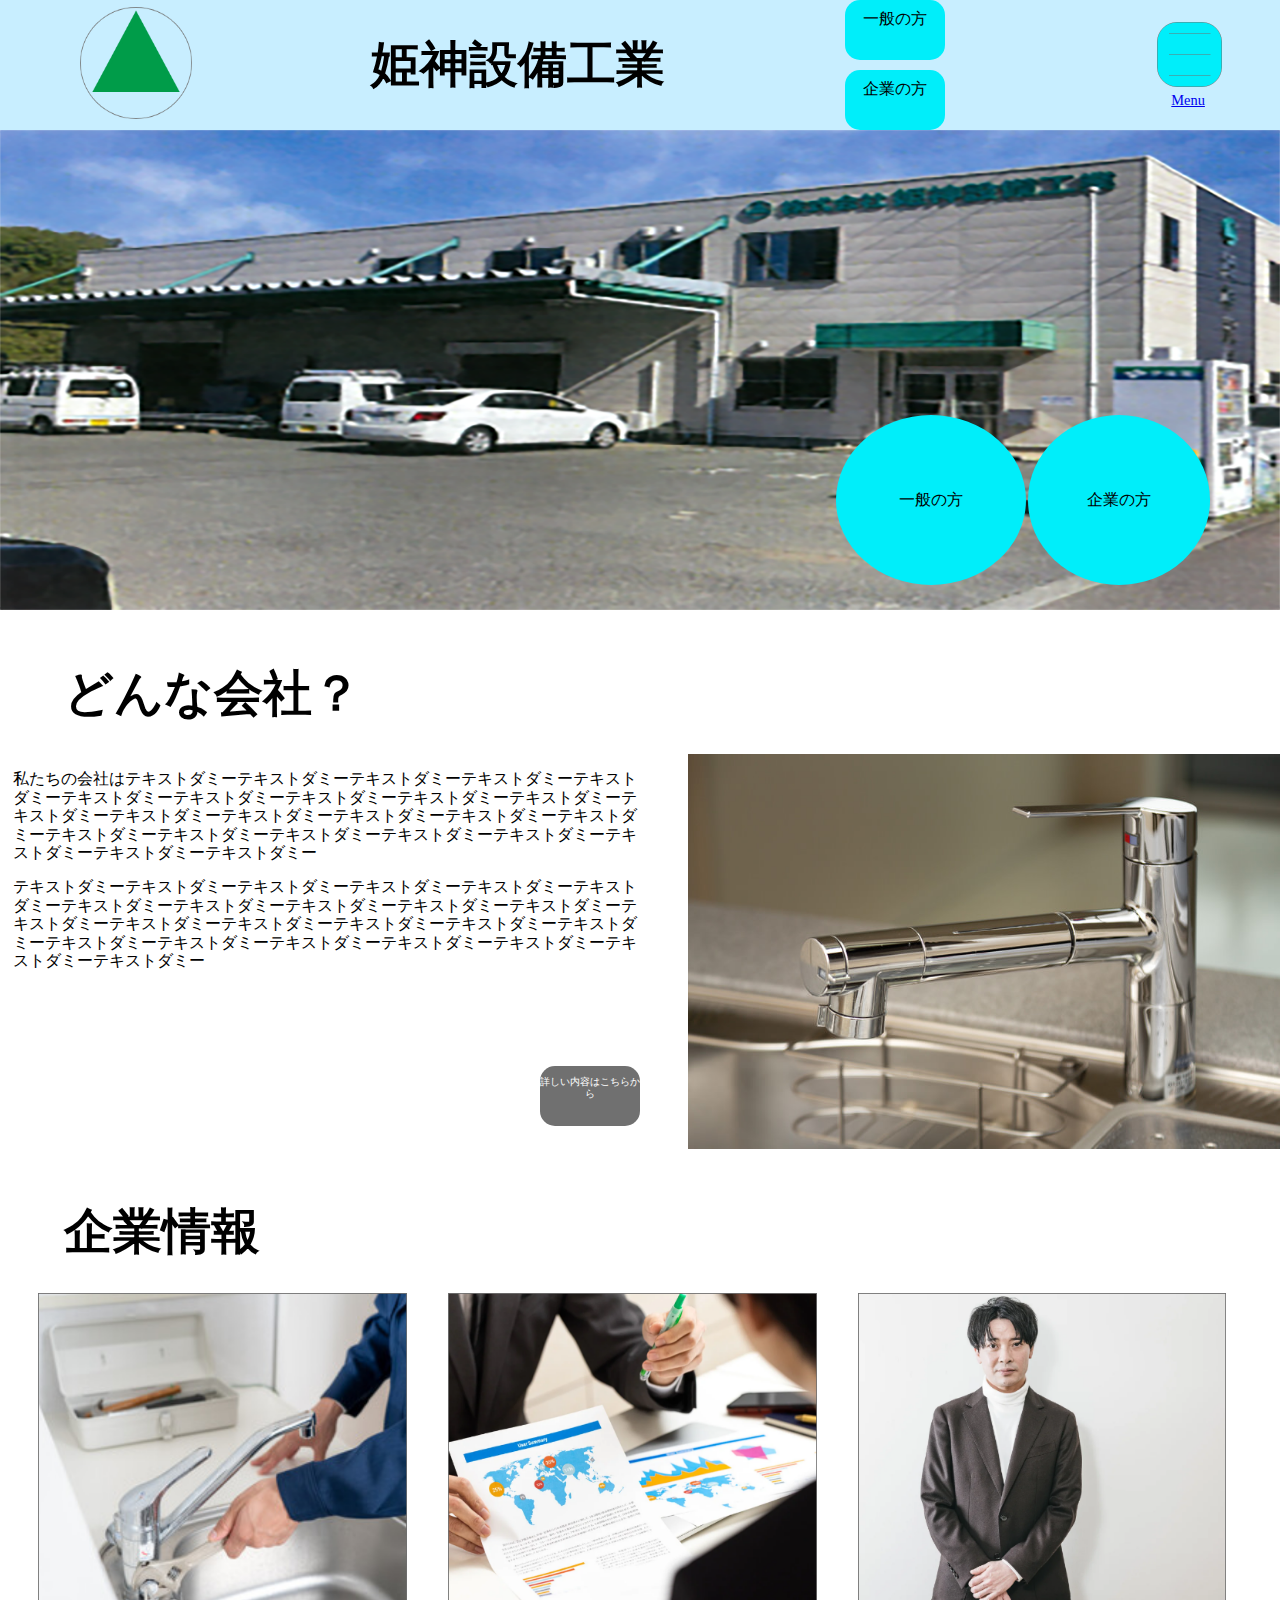
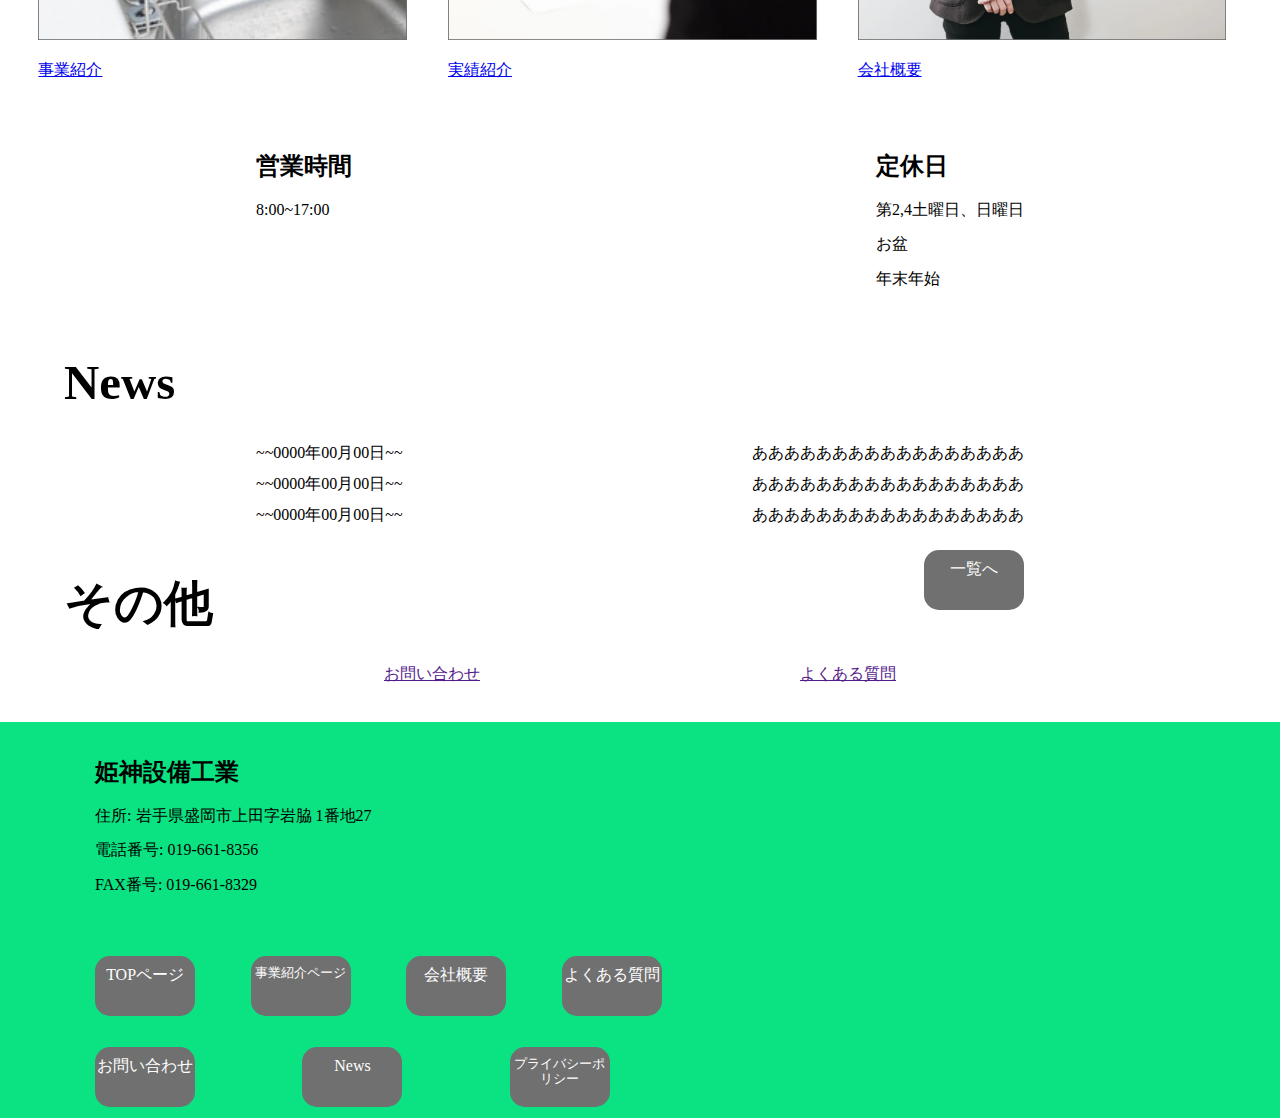
==== commit b85114b2: "a" ====
--- a/index.html
+++ b/index.html
@@ -26,7 +26,18 @@
         <p class="menu">Menu</p>
       </a></div>
   </header>
-  <p class="imagecompany"><img src="images/スクリーンショット 2023-07-13 095115.png"></p>
+  <div class="imagecompany">
+    <img src="images/スクリーンショット 2023-07-13 095115.png" alt="Company Image">
+    <div class="subbutton">
+      <div>
+        <a href="#" class="slbutton">一般の方</a>
+      </div>
+      <a href="#" class="slbutton">企業の方</a>
+    </div>
+  </div>
+  
+    </p>
+  </div>
   <h1 class="indextitle">どんな会社？</h1>
   <div class="content1">
     <div>
@@ -95,7 +106,6 @@
     </div>
   </div>
   <footer>
-    <div>
       <div>
         <div class="footer_link">
           <h2>姫神設備工業</h2>
@@ -118,13 +128,9 @@
       </div>
     </div>
     <div class="map">
-      <iframe
-        src="https://www.google.com/maps/embed?pb=!1m18!1m12!1m3!1d3067.6320037157766!2d141.14776681537566!3d39.74791637944848!2m3!1f0!2f0!3f0!3m2!1i1024!2i768!4f13.1!3m3!1m2!1s0x5f85743c881f1095%3A0x5b688c05a5dee0a4!2z44CSMDIwLTAxMDIg5bKp5omL55yM55ub5bKh5biC5LiK55Sw5p2-5bGL5pW377yY77yX4oiS77ySIOWnq-elnuioreWCmeW3pealrQ!5e0!3m2!1sja!2sjp!4v1690421396535!5m2!1sja!2sjp"
-        height="450" style="border:0;" allowfullscreen="" loading="lazy"
-        referrerpolicy="no-referrer-when-downgrade"></iframe>
+      <iframe src="https://www.google.com/maps/embed?pb=!1m18!1m12!1m3!1d3067.6320037157766!2d141.14776681537566!3d39.74791637944848!2m3!1f0!2f0!3f0!3m2!1i1024!2i768!4f13.1!3m3!1m2!1s0x5f85743c881f1095%3A0x5b688c05a5dee0a4!2z44CSMDIwLTAxMDIg5bKp5omL55yM55ub5bKh5biC5LiK55Sw5p2-5bGL5pW377yY77yX4oiS77ySIOWnq-elnuioreWCmeW3pealrQ!5e0!3m2!1sja!2sjp!4v1690421396535!5m2!1sja!2sjp"  height="450" style="border:0;" allowfullscreen="" loading="lazy" referrerpolicy="no-referrer-when-downgrade"></iframe>
     </div>
   </footer>
-
+  
 </body>
-
 </html>--- a/css/style.css
+++ b/css/style.css
@@ -136,14 +136,41 @@
     display: flex;
     justify-content: center;
     align-items: center;
-    width: 200px;
-    height: 200px;
-    background: #6fa1ff;
-    color: #FFF;
+    width: 150px;
+    height: 150px;
+    background: #00EEFA;
+    color: #000000;
     text-decoration: none;
     text-align: center;
     margin: 10px 0;
     display: flex;
     align-items: center;
     justify-content: center;
+}
+
+/* Assuming these classes are for the subbutton and imagecompany elements */
+.subbutton {
+  position: absolute;
+  top: 50%; /* Adjust this value as needed */
+  left: 50%; /* Adjust this value as needed */
+  transform: translate(-50%, -50%);
+  z-index: 2; /* Make sure subbutton is above the image */
+}
+
+.imagecompany {
+  position: relative; /* Set position to relative for the parent container */
+}
+
+/* Additional styles for the subbutton */
+.slbutton {
+  padding: 10px 20px;
+  text-decoration: none;
+  margin: 0 1%;
+}
+
+.subbutton{
+  display: flex;
+  margin-left: 30%;
+  margin-top: 10%;
+  justify-content:space-between;
 }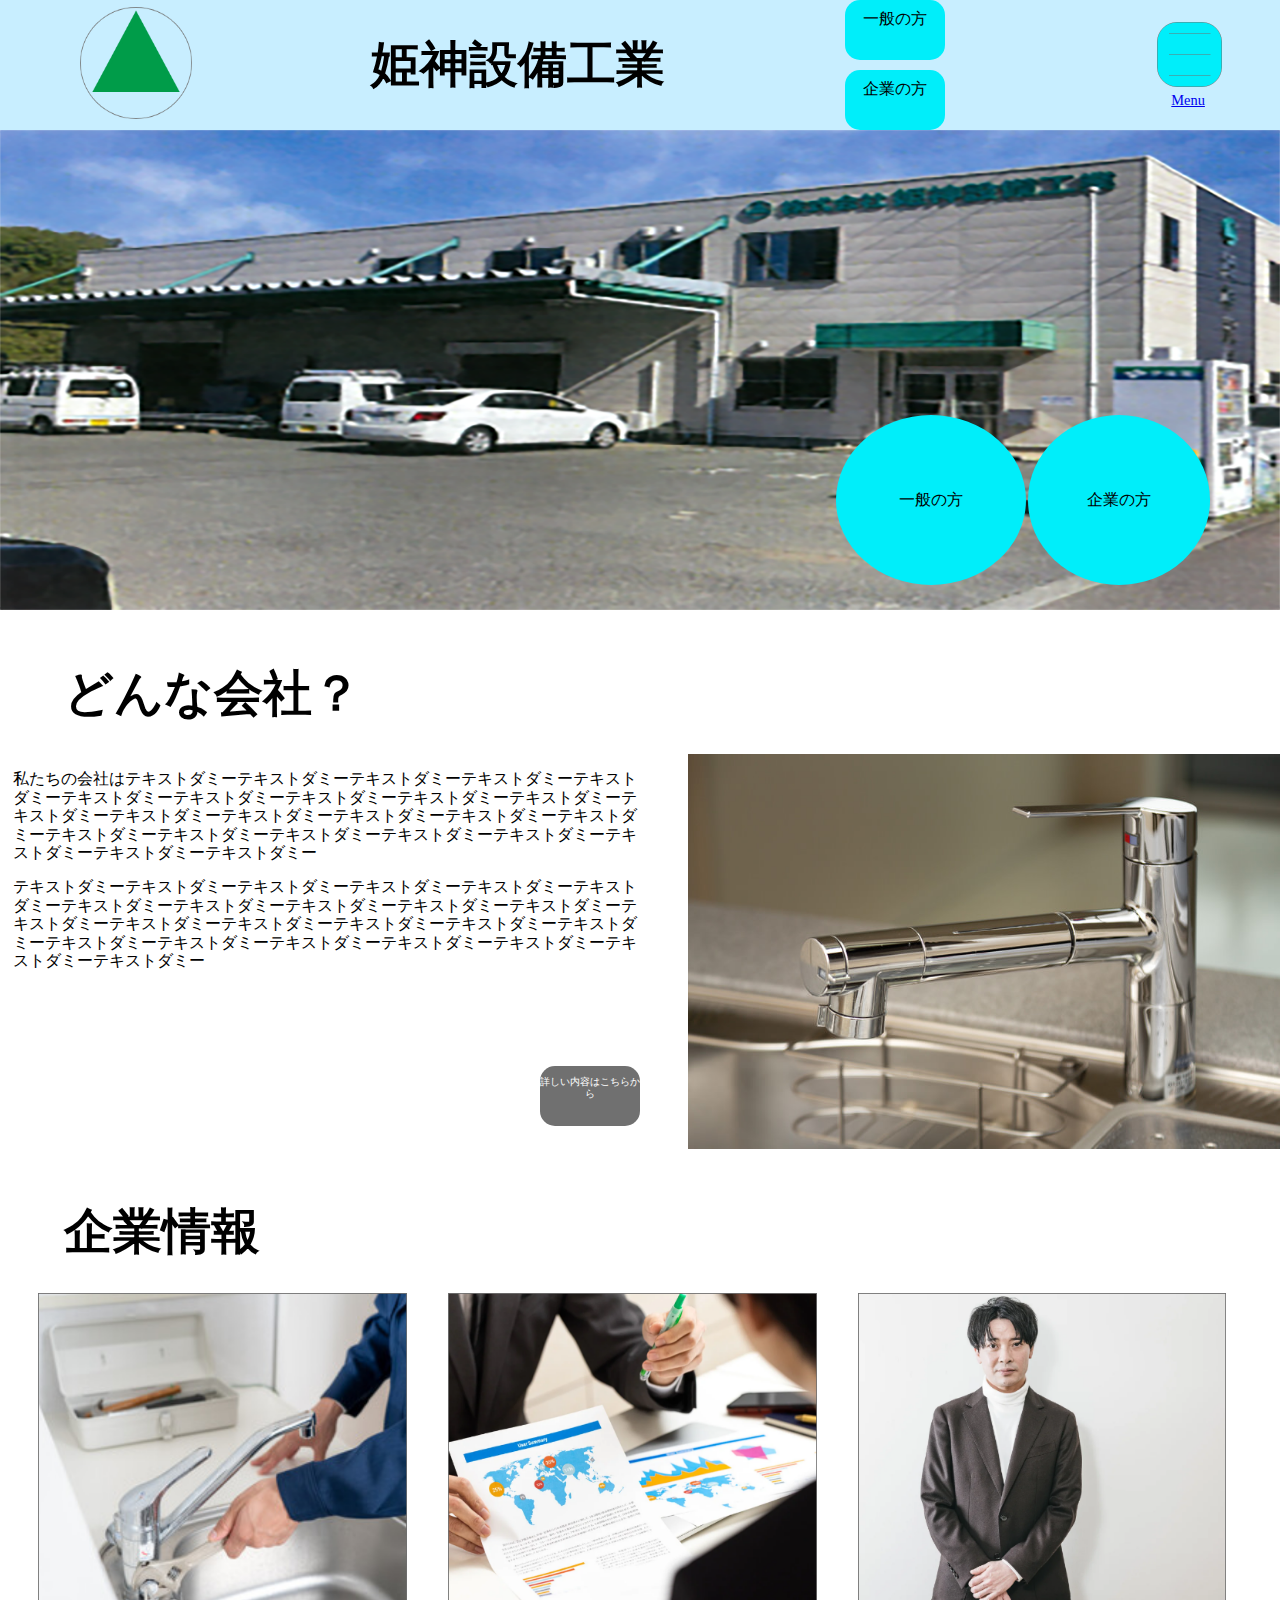
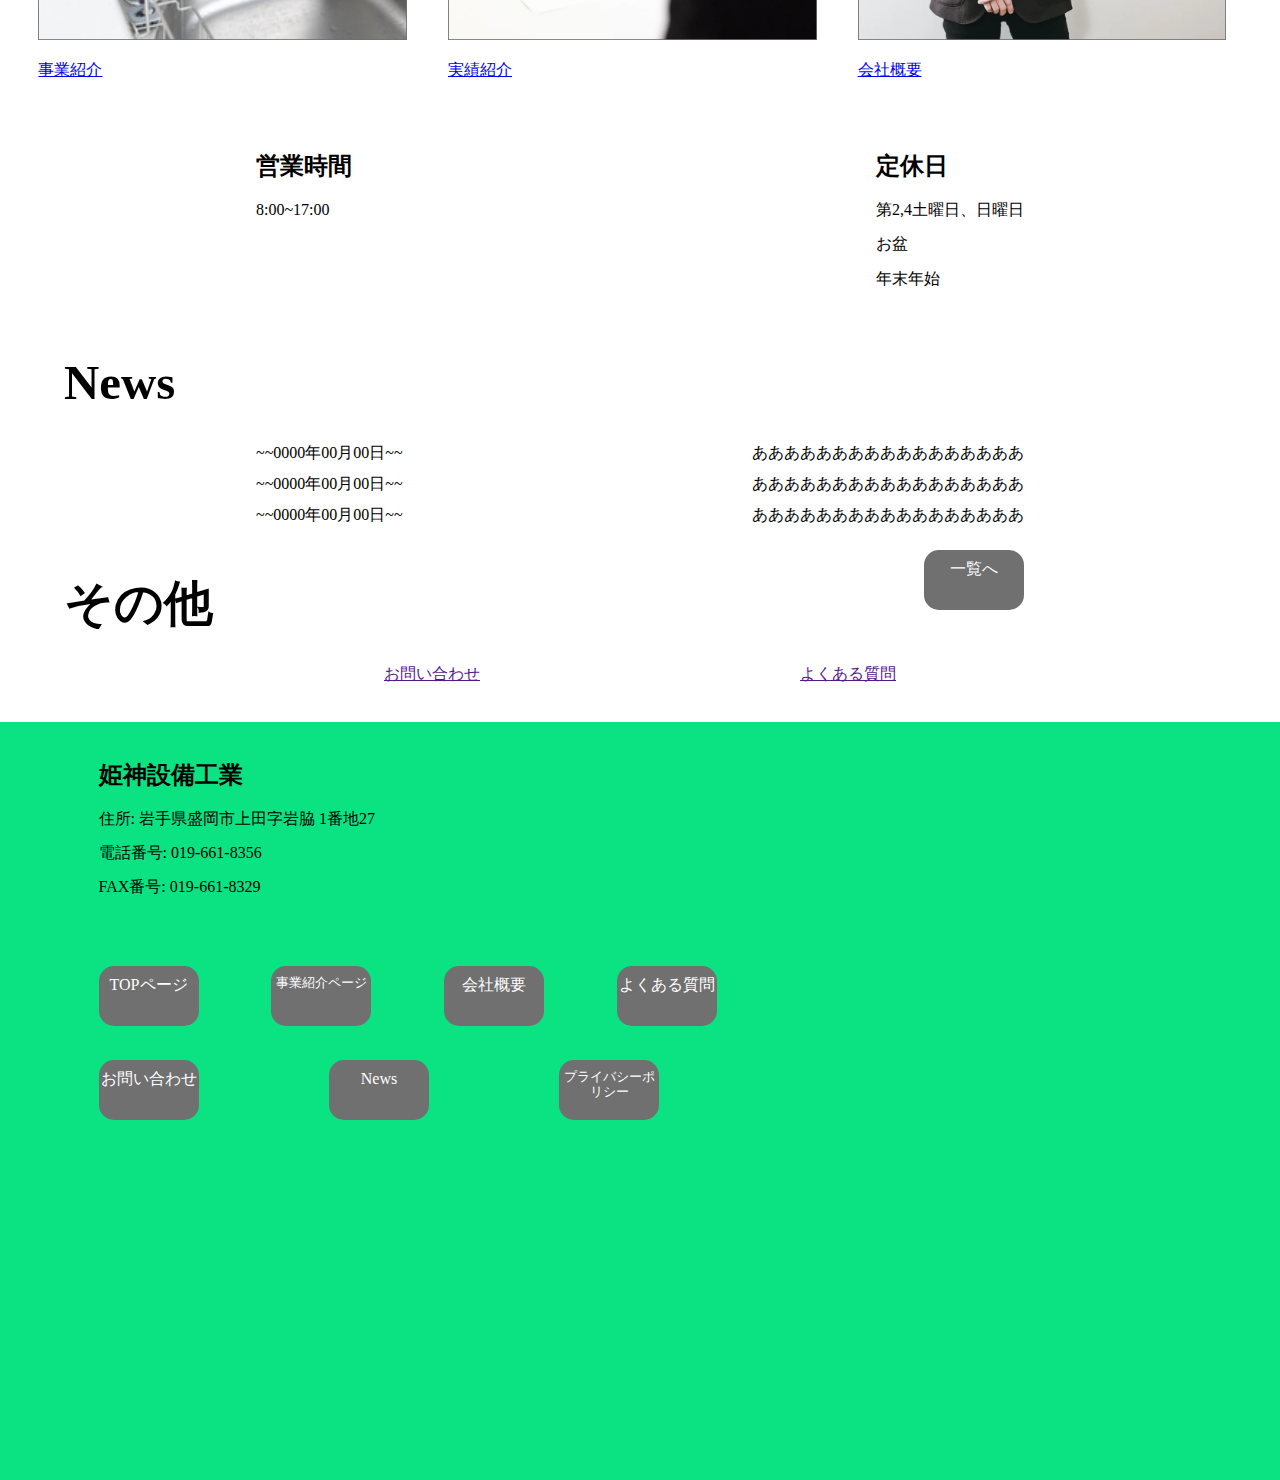
==== commit 8060d056: "Merge pull request #6 from kaburiba/create/menu" ====
--- a/index.html
+++ b/index.html
@@ -106,6 +106,7 @@
     </div>
   </div>
   <footer>
+    <div>
       <div>
         <div class="footer_link">
           <h2>姫神設備工業</h2>
@@ -128,9 +129,13 @@
       </div>
     </div>
     <div class="map">
-      <iframe src="https://www.google.com/maps/embed?pb=!1m18!1m12!1m3!1d3067.6320037157766!2d141.14776681537566!3d39.74791637944848!2m3!1f0!2f0!3f0!3m2!1i1024!2i768!4f13.1!3m3!1m2!1s0x5f85743c881f1095%3A0x5b688c05a5dee0a4!2z44CSMDIwLTAxMDIg5bKp5omL55yM55ub5bKh5biC5LiK55Sw5p2-5bGL5pW377yY77yX4oiS77ySIOWnq-elnuioreWCmeW3pealrQ!5e0!3m2!1sja!2sjp!4v1690421396535!5m2!1sja!2sjp"  height="450" style="border:0;" allowfullscreen="" loading="lazy" referrerpolicy="no-referrer-when-downgrade"></iframe>
+      <iframe
+        src="https://www.google.com/maps/embed?pb=!1m18!1m12!1m3!1d3067.6320037157766!2d141.14776681537566!3d39.74791637944848!2m3!1f0!2f0!3f0!3m2!1i1024!2i768!4f13.1!3m3!1m2!1s0x5f85743c881f1095%3A0x5b688c05a5dee0a4!2z44CSMDIwLTAxMDIg5bKp5omL55yM55ub5bKh5biC5LiK55Sw5p2-5bGL5pW377yY77yX4oiS77ySIOWnq-elnuioreWCmeW3pealrQ!5e0!3m2!1sja!2sjp!4v1690421396535!5m2!1sja!2sjp"
+        height="450" style="border:0;" allowfullscreen="" loading="lazy"
+        referrerpolicy="no-referrer-when-downgrade"></iframe>
     </div>
   </footer>
-  
+
 </body>
+
 </html>